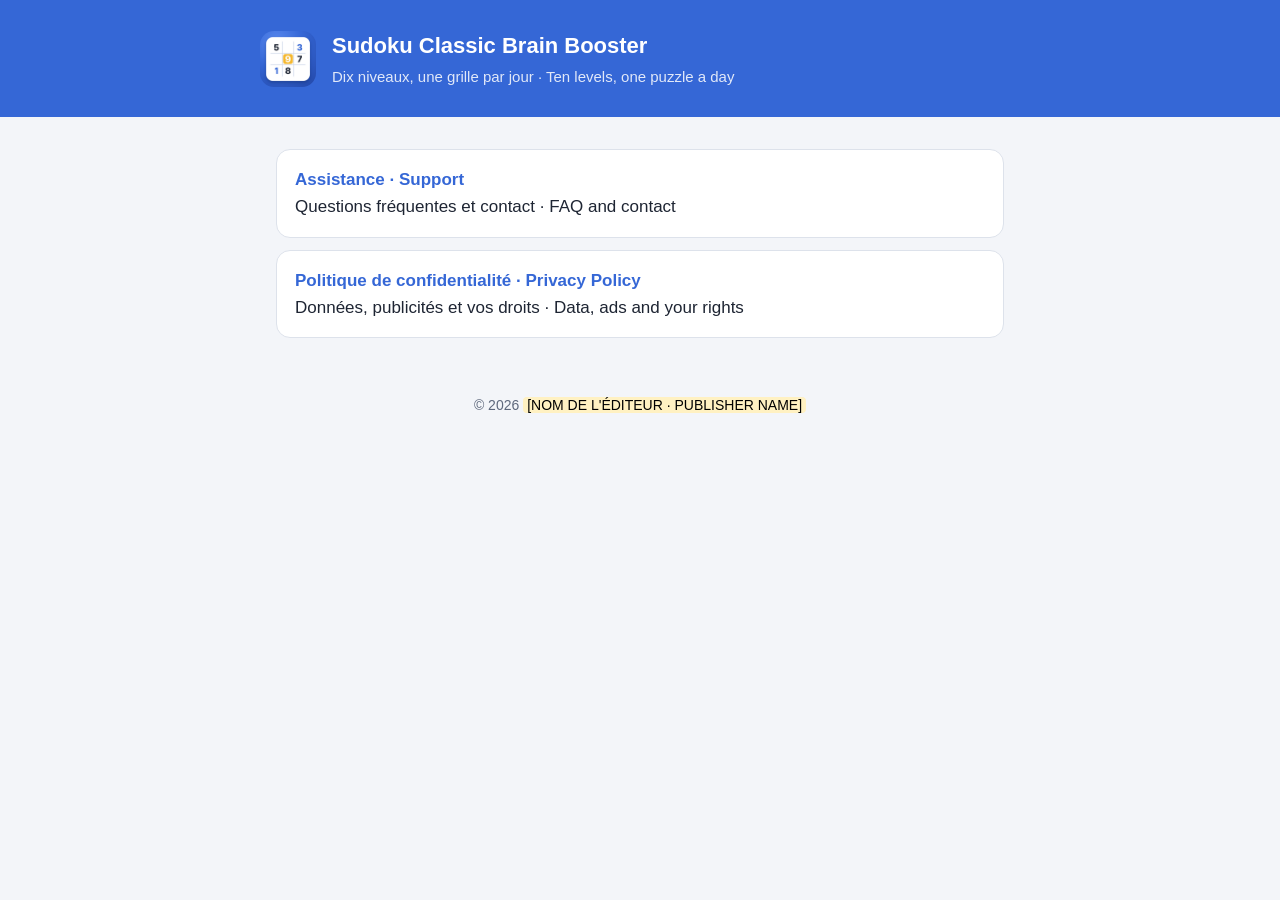
==== index.html @ ea152127 "Add files via upload" ====
<!doctype html>
<html lang="fr"><head><meta charset="utf-8"><meta name="viewport" content="width=device-width,initial-scale=1">
<title>Sudoku Classic Brain Booster</title>
<link rel="stylesheet" href="style.css"></head>
<body>
<header><div class="wrap"><img src="icon.png" alt=""><div><h1>Sudoku Classic Brain Booster</h1><p>Dix niveaux, une grille par jour · Ten levels, one puzzle a day</p></div></div></header>
<main>
<div class="cards">
<a href="support.html"><strong>Assistance · Support</strong>Questions fréquentes et contact · FAQ and contact</a>
<a href="privacy.html"><strong>Politique de confidentialité · Privacy Policy</strong>Données, publicités et vos droits · Data, ads and your rights</a>
</div>
</main>
<footer>© 2026 <mark>[NOM DE L'ÉDITEUR · PUBLISHER NAME]</mark></footer>
</body></html>
---- style.css ----
:root{--bg:#F3F5F9;--card:#fff;--text:#1E2533;--muted:#5E687C;--primary:#3567D6;--line:#DDE2EB;--mark:#FFF1C2}
*{box-sizing:border-box}
body{margin:0;background:var(--bg);color:var(--text);font:17px/1.6 -apple-system,BlinkMacSystemFont,"Segoe UI",Roboto,Helvetica,Arial,sans-serif}
header{background:var(--primary);color:#fff;padding:28px 16px}
header .wrap{display:flex;align-items:center;gap:16px}
header img{width:56px;height:56px;border-radius:14px}
header h1{font-size:22px;margin:0}
header p{margin:2px 0 0;opacity:.85;font-size:15px}
.wrap{max-width:760px;margin:0 auto}
nav{display:flex;gap:8px;flex-wrap:wrap;padding:16px 16px 0;max-width:760px;margin:0 auto}
nav a{color:var(--primary);background:#fff;border:1px solid var(--line);border-radius:999px;padding:6px 14px;text-decoration:none;font-size:15px}
main{max-width:760px;margin:0 auto;padding:16px}
section.lang{background:var(--card);border-radius:16px;padding:8px 24px 24px;margin:16px 0;border:1px solid var(--line)}
h2{font-size:24px;margin:20px 0 4px}
h3{font-size:18px;margin:24px 0 6px}
.updated{color:var(--muted);font-size:15px;margin:0 0 12px}
ul{padding-left:22px}
li{margin:4px 0}
a{color:var(--primary)}
mark{background:var(--mark);padding:0 4px;border-radius:4px}
table{border-collapse:collapse;width:100%;font-size:15px;margin:8px 0}
th,td{text-align:left;border-bottom:1px solid var(--line);padding:8px 6px;vertical-align:top}
th{color:var(--muted);font-weight:600}
.cards{display:grid;gap:12px;margin:16px 0}
.cards a{display:block;background:#fff;border:1px solid var(--line);border-radius:14px;padding:16px 18px;text-decoration:none;color:var(--text)}
.cards a strong{display:block;color:var(--primary)}
footer{text-align:center;color:var(--muted);font-size:14px;padding:24px 16px 40px}
@media (max-width:520px){section.lang{padding:4px 16px 18px}body{font-size:16px}}
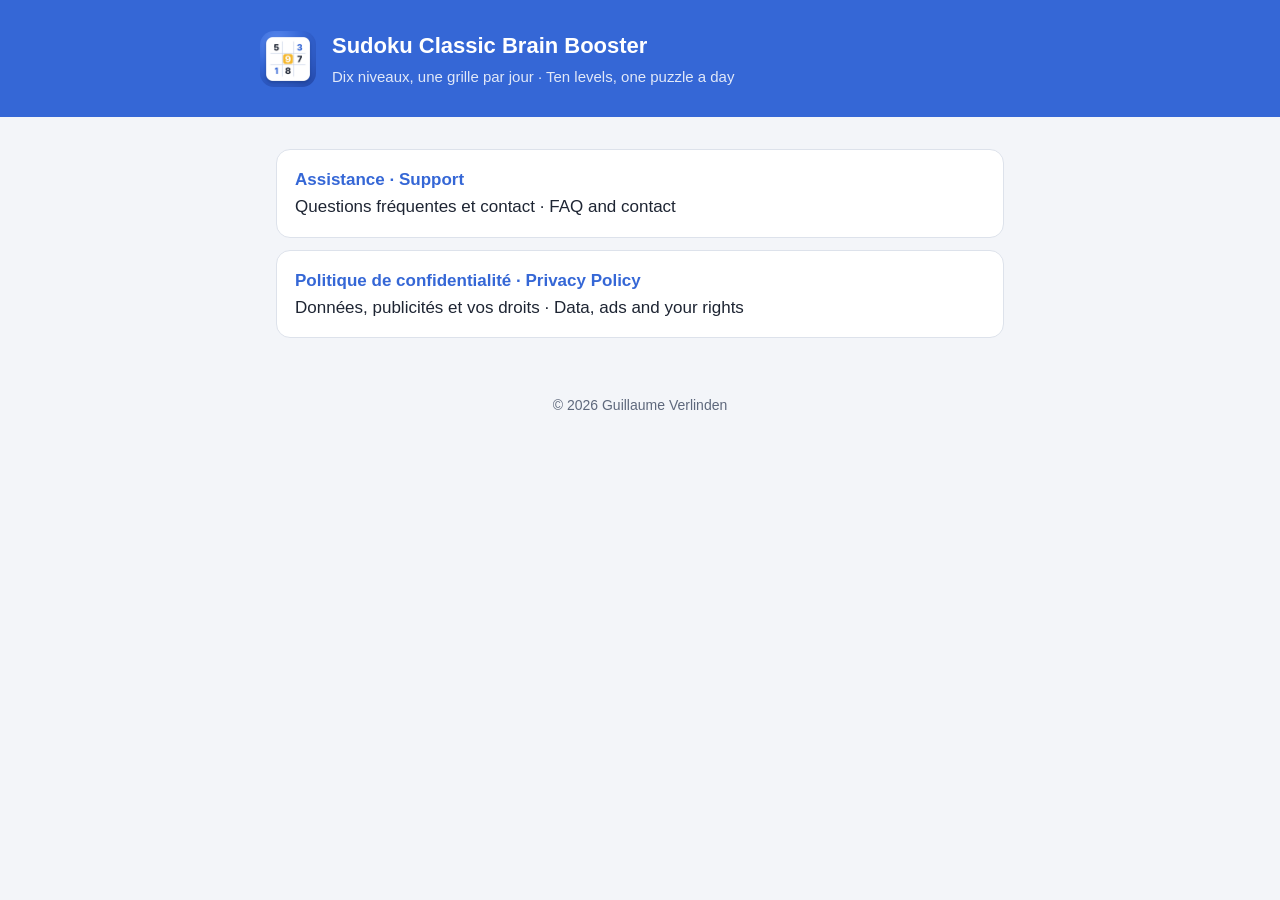
==== commit 3153454b: "Add files via upload" ====
--- a/index.html
+++ b/index.html
@@ -10,5 +10,5 @@
 <a href="privacy.html"><strong>Politique de confidentialité · Privacy Policy</strong>Données, publicités et vos droits · Data, ads and your rights</a>
 </div>
 </main>
-<footer>© 2026 <mark>[NOM DE L'ÉDITEUR · PUBLISHER NAME]</mark></footer>
+<footer>© 2026 Guillaume Verlinden</footer>
 </body></html>
